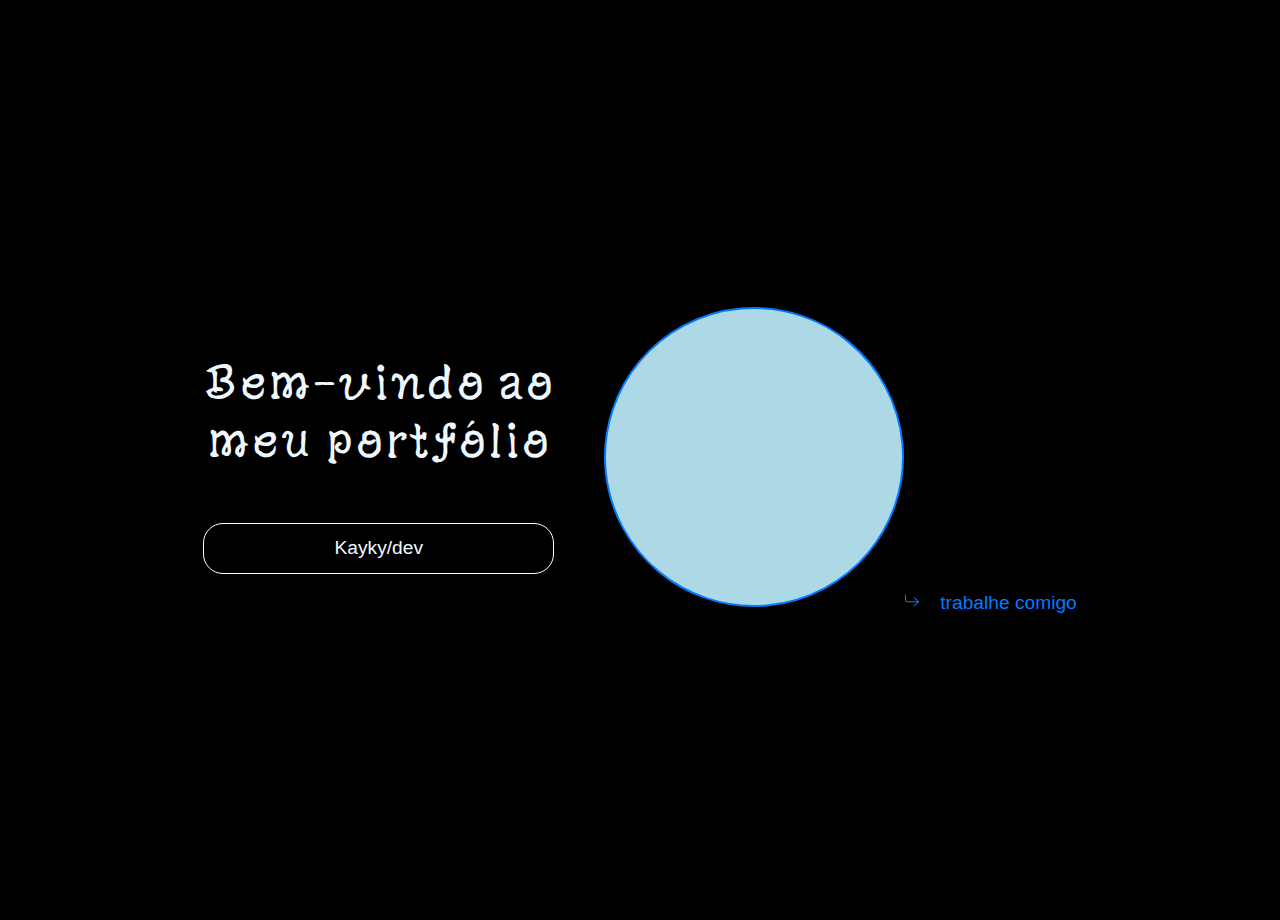
==== index.html @ 3dfec065 "update start" ====
<!DOCTYPE html>
<html lang="pt-br">
<head>
    <meta charset="UTF-8">
    <meta name="viewport" content="width=device-width, initial-scale=1.0">
    <title>Eu</title>

    <!-- font -->
    <link rel="preconnect" href="https://fonts.googleapis.com">
<link rel="preconnect" href="https://fonts.gstatic.com" crossorigin>
<link href="https://fonts.googleapis.com/css2?family=Playfair+Display:ital,wght@0,400..900;1,400..900&family=Yuji+Mai&display=swap" rel="stylesheet">

   
    <link href="https://stackpath.bootstrapcdn.com/bootstrap/4.5.2/css/bootstrap.min.css" rel="stylesheet">




    <link rel="stylesheet" href="styles.css">
</head>
<body>

    <!-- COMEÇO DO EU -->

    <div id="eu">
        <div class="texto">
            <h1 class="titulo">Bem-vindo ao <br>meu portfólio</h1>

            <p class="nome">Kayky/dev</p>

        </div>
        <div class="fotoeu">
            <img src="https://encrypted-tbn0.gstatic.com/images?q=tbn:ANd9GcSElCRpfHlnG-mMg6efSHFB2AkMecw5uwGPyg&s" alt="">

            <p class="trabs"> 
                <svg xmlns="http://www.w3.org/2000/svg" width="16" height="16" fill="currentColor" class="bi bi-arrow-return-right" viewBox="0 0 16 16">
                <path fill-rule="evenodd" d="M1.5 1.5A.5.5 0 0 0 1 2v4.8a2.5 2.5 0 0 0 2.5 2.5h9.793l-3.347 3.346a.5.5 0 0 0 .708.708l4.2-4.2a.5.5 0 0 0 0-.708l-4-4a.5.5 0 0 0-.708.708L13.293 8.3H3.5A1.5 1.5 0 0 1 2 6.8V2a.5.5 0 0 0-.5-.5"/>
              </svg> trabalhe comigo</p>
            
            

        </div>


        
        

    </div>
    
</body>
</html>
---- styles.css ----
/* Reset CSS básico */
* {
    margin: 0;
    padding: 0;
    box-sizing: border-box;
  }
  
  html, body {
    height: 100%;
    font-family: Arial, sans-serif;
    line-height: 1.5;
  }
  
  img, picture, video, canvas, svg {
    display: block;
    max-width: 100%; /* Faz imagens e elementos de mídia se ajustarem ao tamanho do container */
  }
  
  input, button, textarea, select {
    font: inherit; /* Garante que os inputs usem a mesma fonte */
  }
  
  a {
    text-decoration: none;
    color: inherit; /* Remove o estilo padrão dos links */
  }
  
  ul, ol {
    list-style: none; /* Remove os marcadores */
  }
  
  /* FIM DO RESET CSS */
  
  /* Estilos para o body */
  body {
    margin: 20px;
    background: black;
    color: aliceblue;
    display: flex;
    justify-content: center; /* Centraliza o conteúdo do body */
    align-items: center; /* Alinha o conteúdo verticalmente */
    min-height: 100vh; /* Garante que o body ocupe toda a altura da tela */
  }
  
  /* Estilos gerais para a classe texto */
  .texto {
    text-align: center;
  }
  
  .titulo {
    padding-bottom: 50px;
    font-size: 3rem; /* Tamanho maior do título */
    font-family: 'Yuji Mai', serif;
  }
  
  .nome {
    border: 0.2px solid white;
    border-radius: 20px;
    text-align: center;
    padding: 10px;
    font-size: 1.2rem; /* Ajusta o tamanho da fonte */
  }
  
  /* Estilo para o container #eu */
  #eu {
    display: flex;
    flex-wrap: wrap; /* Permite que os itens se ajustem em várias linhas se necessário */
    gap: 50px;
    justify-content: center; /* Centraliza horizontalmente */
    align-items: center; /* Centraliza verticalmente */
    height: 100%; /* Faz o contêiner ocupar toda a altura da página */
  }
  
  /* Estilo para a foto */
  .fotoeu img {
    width: 300px;
    height: 300px;
    background-color: lightblue;
    border: 2px solid #007BFF;
    border-radius: 50%; /* Forma de círculo */
    transform: rotate(-50deg); /* Gira a imagem */
    display: flex;
    justify-content: center;
    align-items: center;
    font-size: 16px;
    color: #fff;
  }
  
  /* Estilo para o container da foto */
  .fotoeu {
    display: flex;
    justify-content: center;
    align-items: baseline;
    
  }
  
  .trabs {
    display: flex;
    align-items: baseline;
    gap: 10px;
    font-size: 1.2rem;
    color: #007BFF; /* Cor azul para o texto */
  }
  
  .trabs svg {
    margin-right: 10px;
  }
  
  /* Media Queries para responsividade */
  @media (max-width: 768px) {
    /* Ajustes em telas médias (tablets) */
    .titulo {
      font-size: 2rem;
    }
  
    .fotoeu img {
      width: 250px;
      height: 250px;
      margin: 0 auto; /* Centraliza horizontalmente a imagem */
    }
  
    .nome {
      width: 80%; /* Ajusta o nome para 80% da largura da tela */
    }
  
    /* Centraliza a imagem e coloca o texto abaixo */
    #eu {
      flex-direction: column; /* Coloca os itens em coluna */
      align-items: center; /* Centraliza os itens verticalmente */
      gap: 20px; /* Espaçamento entre a imagem e o texto */
    }
  
    .trabs {
      display: flex;
      flex-direction: column; /* Coloca o texto "Trabalhe comigo" abaixo da imagem */
      align-items: center; /* Centraliza o texto */
      gap: 10px; /* Espaçamento entre o ícone e o texto */
      font-size: 1.2rem;
      color: #007BFF;
    }
  }
  
  @media (max-width: 480px) {
    /* Ajustes em telas pequenas (celulares) */
    .titulo {
      font-size: 1.5rem;
    }
  
    .fotoeu img {
      width: 200px;
      height: 200px;
      align-items: center;
    }
  
    #eu {
      flex-direction: column;
      gap: 30px;
    }
  
    .nome {
      width: 90%; /* Ajusta a largura do nome para 90% da tela */
    }
  }
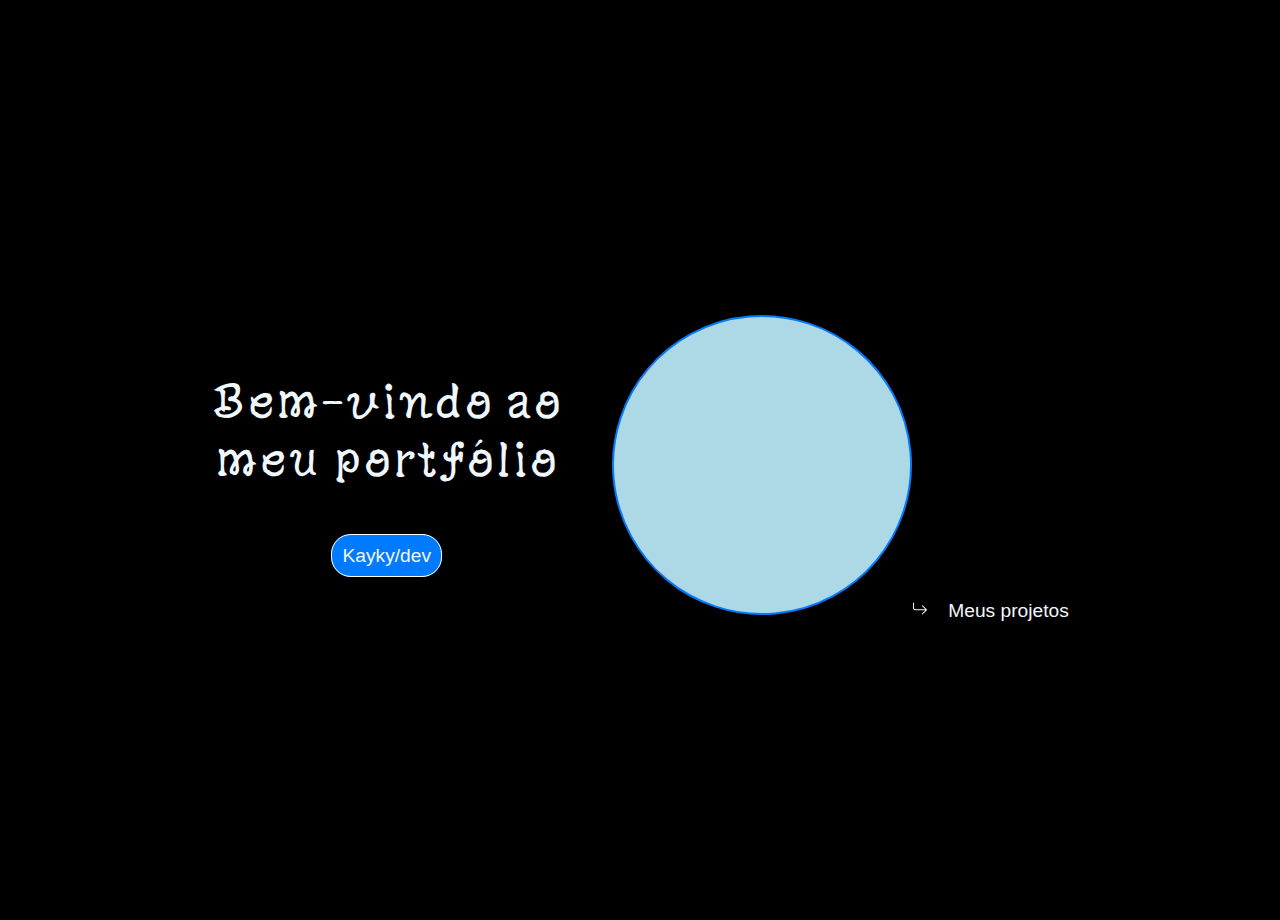
==== commit 05f3b299: "update all" ====
--- a/index.html
+++ b/index.html
@@ -16,7 +16,7 @@
 
 
 
-    <link rel="stylesheet" href="styles.css">
+    <link rel="stylesheet" href="estilos/styles.css">
 </head>
 <body>
 
@@ -26,16 +26,16 @@
         <div class="texto">
             <h1 class="titulo">Bem-vindo ao <br>meu portfólio</h1>
 
-            <p class="nome">Kayky/dev</p>
+            <a class="nome" href="kaykydev.html">Kayky/dev</a>
 
         </div>
         <div class="fotoeu">
             <img src="https://encrypted-tbn0.gstatic.com/images?q=tbn:ANd9GcSElCRpfHlnG-mMg6efSHFB2AkMecw5uwGPyg&s" alt="">
 
-            <p class="trabs"> 
+            <a class="trabs"> 
                 <svg xmlns="http://www.w3.org/2000/svg" width="16" height="16" fill="currentColor" class="bi bi-arrow-return-right" viewBox="0 0 16 16">
                 <path fill-rule="evenodd" d="M1.5 1.5A.5.5 0 0 0 1 2v4.8a2.5 2.5 0 0 0 2.5 2.5h9.793l-3.347 3.346a.5.5 0 0 0 .708.708l4.2-4.2a.5.5 0 0 0 0-.708l-4-4a.5.5 0 0 0-.708.708L13.293 8.3H3.5A1.5 1.5 0 0 1 2 6.8V2a.5.5 0 0 0-.5-.5"/>
-              </svg> trabalhe comigo</p>
+              </svg> Meus projetos </a>
             
             
 
@@ -46,6 +46,12 @@
         
 
     </div>
+
+
+
+
+
+    
     
 </body>
 </html>--- a/estilos/styles.css
+++ b/estilos/styles.css
@@ -0,0 +1,240 @@
+/* Reset CSS básico */
+* {
+  margin: 0;
+  padding: 0;
+  box-sizing: border-box;
+  
+}
+
+html,
+body {
+  height: 100%;
+  font-family: Arial, sans-serif;
+  line-height: 1.5;
+}
+
+img,
+picture,
+video,
+canvas,
+svg {
+  display: block;
+  max-width: 100%;
+  /* Faz imagens e elementos de mídia se ajustarem ao tamanho do container */
+}
+
+input,
+button,
+textarea,
+select {
+  font: inherit;
+  /* Garante que os inputs usem a mesma fonte */
+}
+
+a {
+  text-decoration: none;
+  color: inherit;
+  /* Remove o estilo padrão dos links */
+}
+
+ul,
+ol {
+  list-style: none;
+  /* Remove os marcadores */
+}
+
+/* FIM DO RESET CSS */
+
+/* Estilos para o body */
+body {
+  margin: 20px;
+  background: black;
+  color: aliceblue;
+  display: flex;
+  justify-content: center;
+  /* Centraliza o conteúdo do body */
+  align-items: center;
+  /* Alinha o conteúdo verticalmente */
+  min-height: 100vh;
+  /* Garante que o body ocupe toda a altura da tela */
+}
+
+/* Estilos gerais para a classe texto */
+.texto {
+  text-align: center;
+}
+
+.titulo {
+  padding-bottom: 50px;
+  font-size: 3rem;
+  /* Tamanho maior do título */
+  font-family: 'Yuji Mai', serif;
+}
+
+.nome {
+  border: 0.2px solid white;
+  border-radius: 20px;
+  text-align: center;
+  padding: 10px;
+  font-size: 1.2rem;
+  background-color: #007BFF;
+  /* Cor inicial */
+  transition: background-color 0.3s ease;
+  /* Transição suave */
+ 
+
+}
+
+.nome:hover {
+  background-color: #5edfdf; /* Cor ao passar o mouse */
+}
+#eu .nome{
+  text-decoration: none;
+  color: inherit;
+  outline: none; /* Remove o contorno do link */
+}
+
+
+
+/* Estilo para o container #eu */
+#eu {
+  display: flex;
+  flex-wrap: wrap;
+  /* Permite que os itens se ajustem em várias linhas se necessário */
+  gap: 50px;
+  justify-content: center;
+  /* Centraliza horizontalmente */
+  align-items: center;
+  /* Centraliza verticalmente */
+  height: 100%;
+  /* Faz o contêiner ocupar toda a altura da página */
+}
+
+/* Estilo para a foto */
+.fotoeu img {
+  width: 300px;
+  height: 300px;
+  background-color: lightblue;
+  border: 2px solid #007BFF;
+  border-radius: 50%;
+  /* Forma de círculo */
+  transform: rotate(-50deg);
+  /* Gira a imagem */
+  display: flex;
+  justify-content: center;
+  align-items: center;
+  font-size: 16px;
+  color: #fff;
+}
+
+/* Estilo para o container da foto */
+.fotoeu {
+  display: flex;
+  justify-content: center;
+  align-items: baseline;
+
+}
+
+.fotoeu .trabs{
+  text-decoration: none;
+  color: inherit;
+  outline: none; /* Remove o contorno do link */
+}
+
+.trabs {
+  display: flex;
+  align-items: baseline;
+  gap: 10px;
+  font-size: 1.2rem;
+  color: #007BFF;
+  /* Cor azul para o texto */
+  cursor: pointer;
+
+}
+
+.trabs svg {
+  margin-right: 10px;
+}
+
+
+/* teste */
+body {
+  opacity: 1;
+  transition: opacity 0.5s ease-in-out;
+}
+
+body.fade-out {
+  opacity: 0;
+}
+
+
+/* Media Queries para responsividade */
+@media (max-width: 768px) {
+
+  /* Ajustes em telas médias (tablets) */
+  .titulo {
+    font-size: 2rem;
+  }
+
+  .fotoeu img {
+    width: 250px;
+    height: 250px;
+    margin: auto;
+    /* Centraliza horizontalmente a imagem */
+  }
+
+  .nome {
+    width: 80%;
+    /* Ajusta o nome para 80% da largura da tela */
+  }
+
+  /* Centraliza a imagem e coloca o texto abaixo */
+  #eu {
+    flex-direction: column;
+    /* Coloca os itens em coluna */
+    align-items: center;
+    /* Centraliza os itens verticalmente */
+    gap: 20px;
+    /* Espaçamento entre a imagem e o texto */
+  }
+
+  .fotoeu {
+    display: flex;
+    flex-direction: column;
+    /* Coloca o texto "Trabalhe comigo" abaixo da imagem */
+    align-items: center;
+    /* Centraliza o texto */
+    gap: 10px;
+    /* Espaçamento entre o ícone e o texto */
+    font-size: 1.2rem;
+    color: #007BFF;
+  }
+
+  .fotoeu .trabs {
+    margin-top: 40px;
+  }
+}
+
+@media (max-width: 480px) {
+
+  /* Ajustes em telas pequenas (celulares) */
+  .titulo {
+    font-size: 1.5rem;
+  }
+
+  .fotoeu img {
+    width: 200px;
+    height: 200px;
+    align-items: center;
+  }
+
+  #eu {
+    flex-direction: column;
+    gap: 30px;
+  }
+
+  .nome {
+    width: 90%;
+    /* Ajusta a largura do nome para 90% da tela */
+  }
+}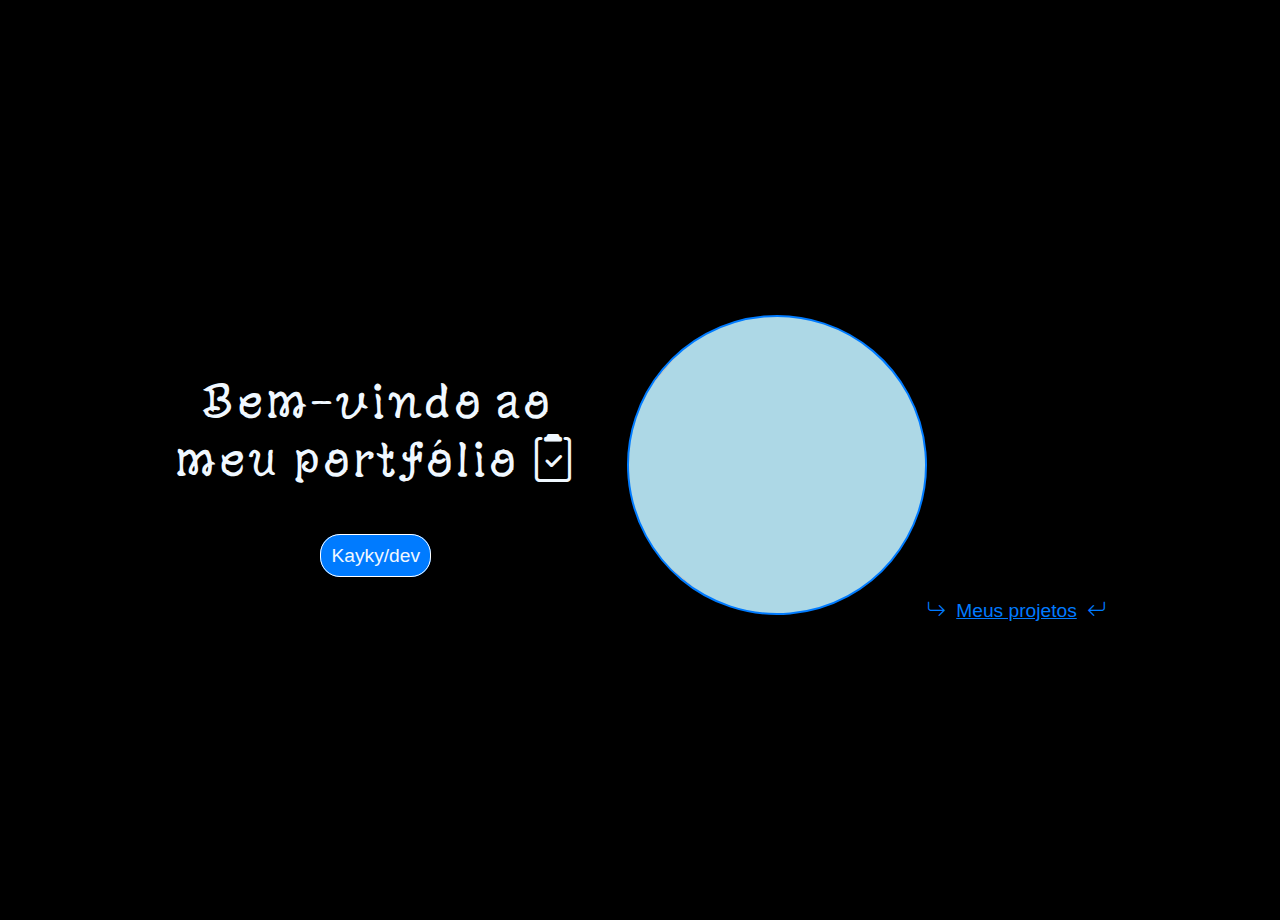
==== commit e5c498e6: "update all" ====
--- a/index.html
+++ b/index.html
@@ -1,5 +1,6 @@
 <!DOCTYPE html>
 <html lang="pt-br">
+
 <head>
     <meta charset="UTF-8">
     <meta name="viewport" content="width=device-width, initial-scale=1.0">
@@ -7,43 +8,54 @@
 
     <!-- font -->
     <link rel="preconnect" href="https://fonts.googleapis.com">
-<link rel="preconnect" href="https://fonts.gstatic.com" crossorigin>
-<link href="https://fonts.googleapis.com/css2?family=Playfair+Display:ital,wght@0,400..900;1,400..900&family=Yuji+Mai&display=swap" rel="stylesheet">
+    <link rel="preconnect" href="https://fonts.gstatic.com" crossorigin>
+    <link
+        href="https://fonts.googleapis.com/css2?family=Playfair+Display:ital,wght@0,400..900;1,400..900&family=Yuji+Mai&display=swap"
+        rel="stylesheet">
 
-   
-    <link href="https://stackpath.bootstrapcdn.com/bootstrap/4.5.2/css/bootstrap.min.css" rel="stylesheet">
+    <link href="https://cdn.jsdelivr.net/npm/bootstrap@5.3.3/dist/css/bootstrap.min.css" rel="stylesheet"
+        integrity="sha384-QWTKZyjpPEjISv5WaRU9OFeRpok6YctnYmDr5pNlyT2bRjXh0JMhjY6hW+ALEwIH" crossorigin="anonymous">
+
+        <link rel="stylesheet" href="https://cdn.jsdelivr.net/npm/bootstrap-icons@1.11.3/font/bootstrap-icons.min.css">
+        <!-- bootstrap -->
+    
+        <link href='https://unpkg.com/boxicons@2.0.7/css/boxicons.min.css' rel='stylesheet'>
+
+
+
 
 
 
 
     <link rel="stylesheet" href="estilos/styles.css">
 </head>
+
 <body>
 
     <!-- COMEÇO DO EU -->
 
     <div id="eu">
         <div class="texto">
-            <h1 class="titulo">Bem-vindo ao <br>meu portfólio</h1>
+            <h1 class="titulo">Bem-vindo ao <br>meu portfólio <i class="bi bi-clipboard2-check"></i> </h1>
 
             <a class="nome" href="kaykydev.html">Kayky/dev</a>
 
         </div>
         <div class="fotoeu">
-            <img src="https://encrypted-tbn0.gstatic.com/images?q=tbn:ANd9GcSElCRpfHlnG-mMg6efSHFB2AkMecw5uwGPyg&s" alt="">
+            <img src="https://encrypted-tbn0.gstatic.com/images?q=tbn:ANd9GcSElCRpfHlnG-mMg6efSHFB2AkMecw5uwGPyg&s"
+                alt="">
 
-            <a class="trabs"> 
-                <svg xmlns="http://www.w3.org/2000/svg" width="16" height="16" fill="currentColor" class="bi bi-arrow-return-right" viewBox="0 0 16 16">
-                <path fill-rule="evenodd" d="M1.5 1.5A.5.5 0 0 0 1 2v4.8a2.5 2.5 0 0 0 2.5 2.5h9.793l-3.347 3.346a.5.5 0 0 0 .708.708l4.2-4.2a.5.5 0 0 0 0-.708l-4-4a.5.5 0 0 0-.708.708L13.293 8.3H3.5A1.5 1.5 0 0 1 2 6.8V2a.5.5 0 0 0-.5-.5"/>
-              </svg> Meus projetos </a>
-            
-            
+            <a class="trabs" href="https://github.com/kaykyth181" target="_blank">
+                <i class="bi bi-arrow-return-right"></i> Meus projetos <i class="bi bi-arrow-return-left"></i>
+            </a>
+
+
 
         </div>
 
 
-        
-        
+
+
 
     </div>
 
@@ -51,7 +63,10 @@
 
 
 
-    
-    
+    <script src="https://cdn.jsdelivr.net/npm/bootstrap@5.3.3/dist/js/bootstrap.bundle.min.js"
+        integrity="sha384-YvpcrYf0tY3lHB60NNkmXc5s9fDVZLESaAA55NDzOxhy9GkcIdslK1eN7N6jIeHz"
+        crossorigin="anonymous"></script>
+
 </body>
+
 </html>--- a/estilos/styles.css
+++ b/estilos/styles.css
@@ -31,11 +31,6 @@
   /* Garante que os inputs usem a mesma fonte */
 }
 
-a {
-  text-decoration: none;
-  color: inherit;
-  /* Remove o estilo padrão dos links */
-}
 
 ul,
 ol {
@@ -134,12 +129,12 @@
   align-items: baseline;
 
 }
-
+/* 
 .fotoeu .trabs{
   text-decoration: none;
   color: inherit;
-  outline: none; /* Remove o contorno do link */
-}
+  outline: none; /* Remove o contorno do link 
+} */
 
 .trabs {
   display: flex;
@@ -152,9 +147,6 @@
 
 }
 
-.trabs svg {
-  margin-right: 10px;
-}
 
 
 /* teste */
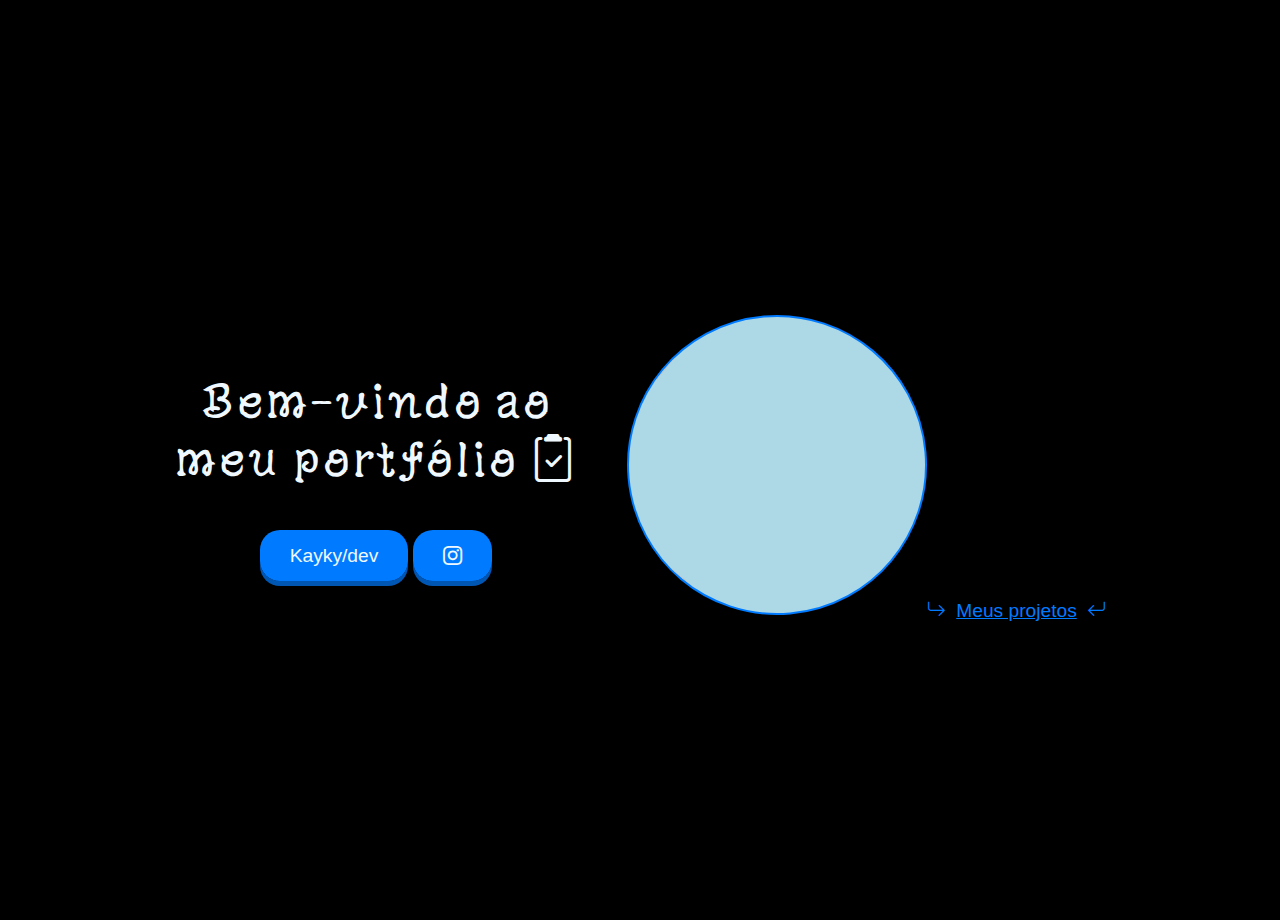
==== commit ea726a53: "update all" ====
--- a/index.html
+++ b/index.html
@@ -40,6 +40,8 @@
 
             <a class="nome" href="kaykydev.html">Kayky/dev</a>
 
+            <a class="nome" id="insta" href="https://www.instagram.com/kaykythiago17/" target="_blank"><i class="bi bi-instagram"></i></a>
+
         </div>
         <div class="fotoeu">
             <img src="https://encrypted-tbn0.gstatic.com/images?q=tbn:ANd9GcSElCRpfHlnG-mMg6efSHFB2AkMecw5uwGPyg&s"
@@ -63,9 +65,8 @@
 
 
 
-    <script src="https://cdn.jsdelivr.net/npm/bootstrap@5.3.3/dist/js/bootstrap.bundle.min.js"
-        integrity="sha384-YvpcrYf0tY3lHB60NNkmXc5s9fDVZLESaAA55NDzOxhy9GkcIdslK1eN7N6jIeHz"
-        crossorigin="anonymous"></script>
+    
+
 
 </body>
 
--- a/estilos/styles.css
+++ b/estilos/styles.css
@@ -3,7 +3,7 @@
   margin: 0;
   padding: 0;
   box-sizing: border-box;
-  
+
 }
 
 html,
@@ -67,26 +67,40 @@
 }
 
 .nome {
-  border: 0.2px solid white;
+  border: none;
   border-radius: 20px;
   text-align: center;
-  padding: 10px;
+  padding: 15px 30px;
   font-size: 1.2rem;
   background-color: #007BFF;
   /* Cor inicial */
   transition: background-color 0.3s ease;
   /* Transição suave */
+
+  box-shadow: 0 5px #0056b3;
+  /* Sombra para dar o efeito de profundidade */
+  cursor: pointer;
  
 
 }
 
+#insta:hover{
+  background: linear-gradient(to right, #db990b, blue);/* #d73eeb9f */; /* Cor ao passar o mouse */
+  box-shadow: 0 5px #db990b;
+  padding: 15px 25px;
+}
+
 .nome:hover {
-  background-color: #5edfdf; /* Cor ao passar o mouse */
-}
-#eu .nome{
+  background-color: #3e83eb9f; /* Cor ao passar o mouse */
+  box-shadow: 0 5px #022346;
+  padding: 15px 25px;
+}
+
+#eu .nome {
   text-decoration: none;
   color: inherit;
-  outline: none; /* Remove o contorno do link */
+  outline: none;
+  /* Remove o contorno do link */
 }
 
 
@@ -129,6 +143,7 @@
   align-items: baseline;
 
 }
+
 /* 
 .fotoeu .trabs{
   text-decoration: none;
